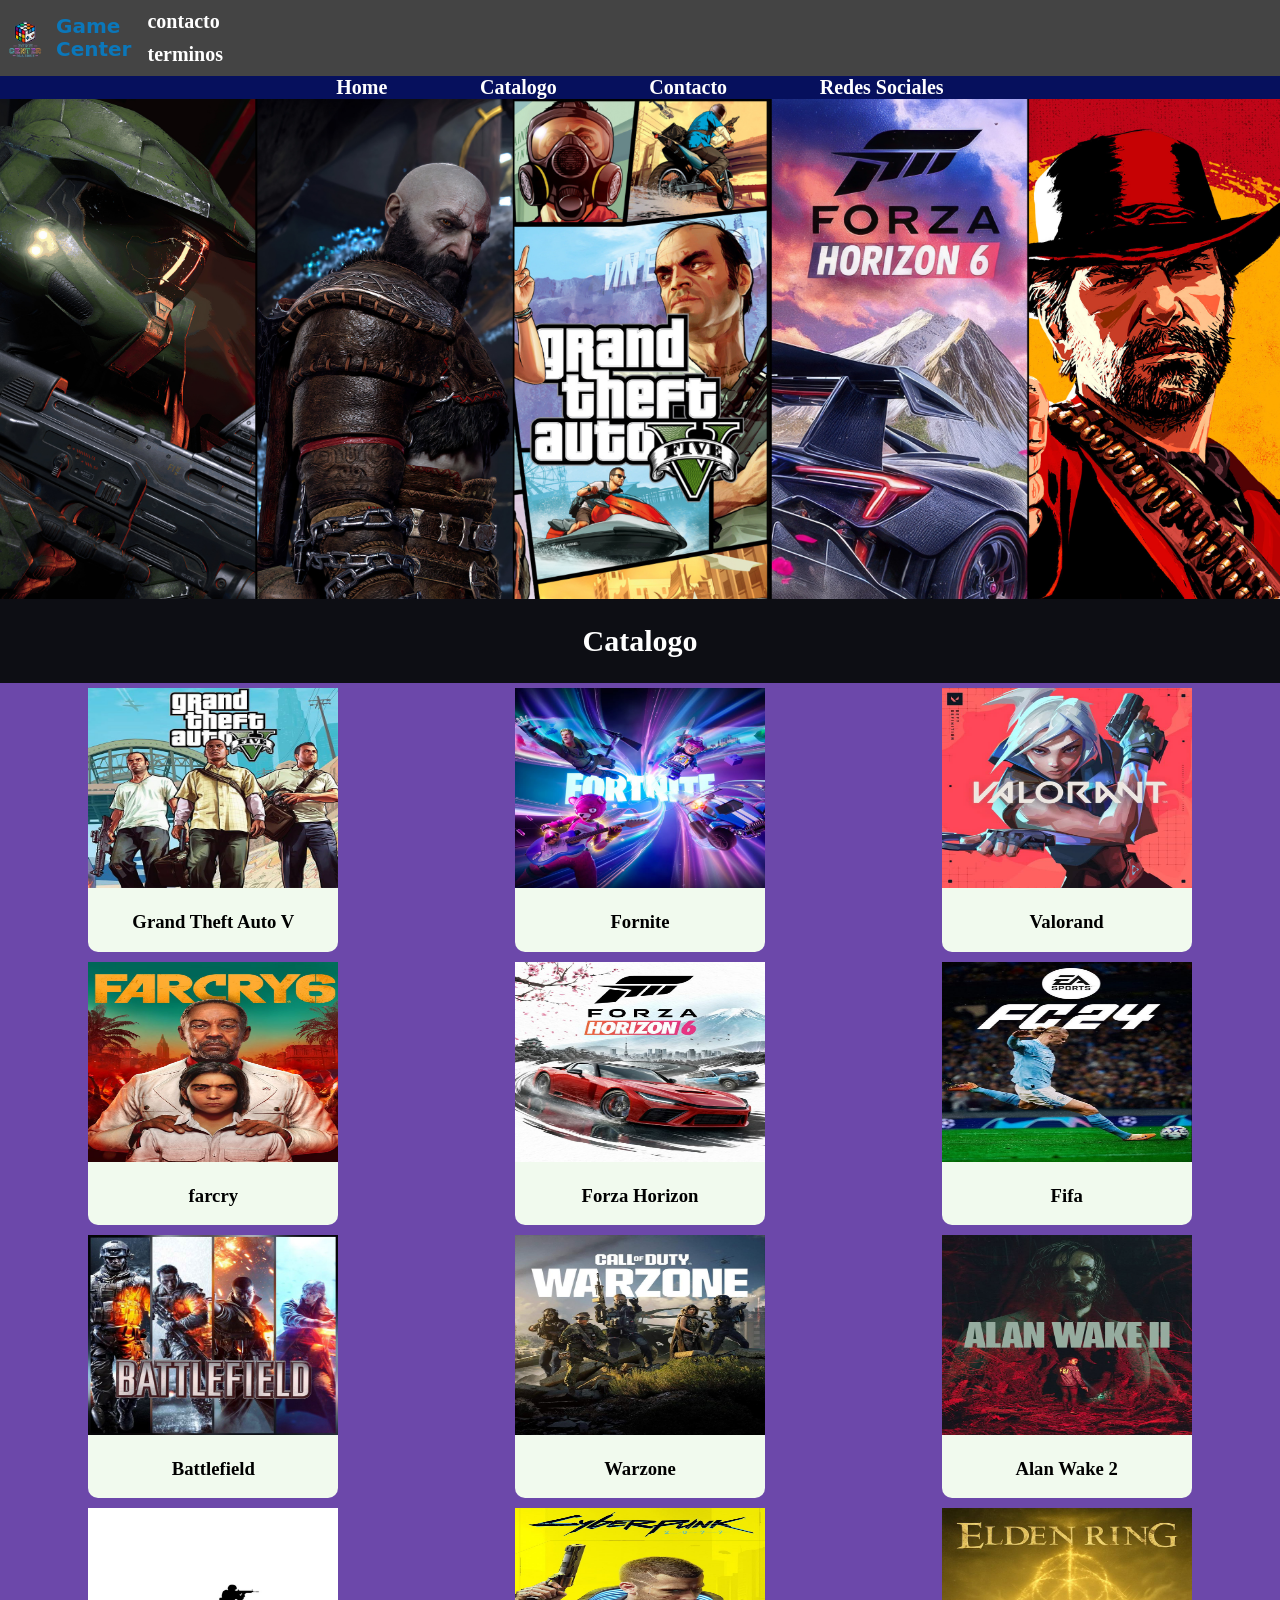
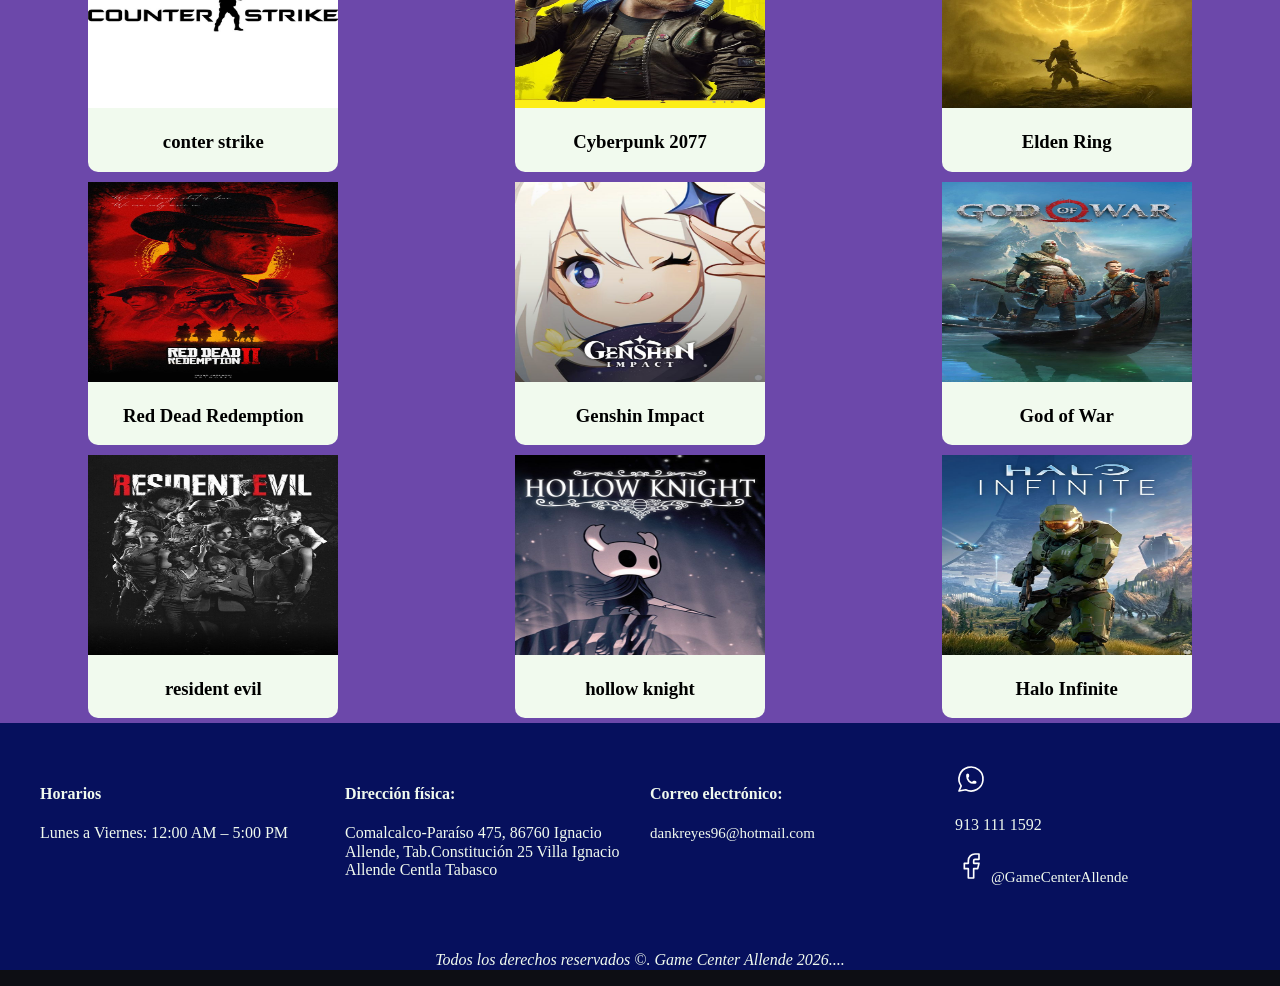
==== catalogo.html @ 5e3f928b "Subiendo mi proyecto final" ====
<!DOCTYPE html>
<html>
<head>
  <meta charset="UTF-8">
  <title>Game Center Allende</title>
  <link rel="stylesheet" type="text/css" href="css/normalize.css">
  <link rel="stylesheet" type="text/css" href="css/style.css">
</head>
<body>
  <header class="navdar">
    <a name="inicio"></a>
    <div class="logo-conteiner">
      <img src="img/logo.png" alt="logotipo" class="img-logo" width="50" height="50">
      <span class="logo-tex"><a href="index.html" class="logo-tex">Game Center</a></span>
      <div>
        <nav class="nav-paguinas contenedor-paguinas">
          <div class="contenedor-pag">
            <a href="contacto.html">contacto</a>
          </div>
          <div class="contenedor-pag">
            <a href="terminos.html">terminos</a>
          </div>
        </nav>
      </div>
    </div>
  </header>
  <div class="bg-nav">
    <nav class="nav-Principal contenedor">
      <a href="index.html">Home</a>
      <a href="#Catalogo">Catalogo</a>
      <a href="#correo">Contacto</a>
      <a href="#redes">Redes Sociales</a>
    </nav>
  </div>
  <div class="hero">
        <a name="home"></a>
  </div>
    <section>
        <a name="Catalogo"></a>
        <h2 align="center">Catalogo</h2>
        <div class="regilla-articulos contenedor-1">
            <div class="item-2">
                <img src="img/Grand Theft Auto V.jpg" alt="GTA" width="250" height="200">
                <h3 align="center">Grand Theft Auto V</h3>
            </div>
            <div class="item-2">
                <img src="img/fornite.jpg" alt="fornite" width="250" height="200">
                <h3 align="center">Fornite</h3>
            </div>
            <div class="item-2">
                <img src="img/valorant.jpg" alt="valorant" width="250" height="200">
                <h3 align="center">Valorand</h3>
            </div>
            <div class="item-2">
                <img src="img/farcry 6.jpg" alt="farcry" width="250" height="200">
                <h3 align="center">farcry</h3>
            </div>
            <div class="item-2">
                <img src="img/Forza Horizon 6.jpg" alt="forza" width="250" height="200">
                <h3 align="center">Forza Horizon</h3>
            </div>
            <div class="item-2">
                <img src="img/fifa.jpg" alt="Fifa" width="250" height="200">
                <h3 align="center">Fifa</h3>
            </div>
            <div class="item-2">
                <img src="img/Battlefield.jpg" alt="Battlefield" width="250" height="200">
                <h3 align="center">Battlefield</h3>
            </div>
            <div class="item-2">
                <img src="img/call of duty.jpg" alt="Warzone" width="250" height="200">
                <h3 align="center">Warzone</h3>
            </div>
            <div class="item-2">
                <img src="img/Alan Wake 2.jpg" alt="Alan Wake 2" width="250" height="200">
                <h3 align="center">Alan Wake 2</h3>
            </div>
            <div class="item-2">
                <img src="img/conter strike.jpg" alt="conter strike" width="250" height="200">
                <h3 align="center">conter strike</h3>
            </div>
            <div class="item-2">
                <img src="img/Cyberpunk 2077.jpg" alt="Cyberpunk" width="250" height="200">
                <h3 align="center">Cyberpunk 2077</h3>
            </div>
            <div class="item-2">
                <img src="img/Elden ring.jpg" alt="Elden Ring" width="250" height="200">
                <h3 align="center">Elden Ring</h3>
            </div>
            <div class="item-2">
                <img src="img/Red Dead Redemption 2.jpg" alt="Red Dead" width="250" height="200">
                <h3 align="center">Red Dead Redemption</h3>
            </div>
            <div class="item-2">
                <img src="img/Genshin Impact.jpg" alt="Genshin Impact" width="250" height="200">
                <h3 align="center">Genshin Impact</h3>
            </div>
            <div class="item-2">
                <img src="img/God of War.jpg" alt="God of War" width="250" height="200">
                <h3 align="center">God of War</h3>
            </div>
            <div class="item-2">
                <img src="img/resident evil.jpg" alt="resident evil" width="250" height="200">
                <h3 align="center">resident evil</h3>
            </div>
            <div class="item-2">
                <img src="img/hollow knight.jpg" alt="hollow knight" width="250" height="200">
                <h3 align="center">hollow knight</h3>
            </div>
            <div class="item-2">
                <img src="img/Halo Infinite.jpg" alt="Halo Infinite" width="250" height="200">
                <h3 align="center">Halo Infinite</h3>
            </div>
        </div>
    </section>
    <footer class="contenedor-footer">
        <div class="rejilla-footer">
            <div>
                <h4>Horarios</h4>
                <p>Lunes a Viernes: 12:00 AM – 5:00 PM</p>
            </div>
            <div>
                <h4>Dirección física:</h4>
                <p>Comalcalco-Paraíso 475, 86760 Ignacio Allende, Tab.Constitución 25 Villa Ignacio Allende Centla Tabasco</p>
            </div>
            <div>
                <a name="correo"></a>
                <h4>Correo electrónico:</h4>
                <a href="mailto:dankreyes96@hotmail.com" class="correo">dankreyes96@hotmail.com</a>
            </div>
            <div>
            <div>
                <svg xmlns="http://www.w3.org/2000/svg" width="32" height="32" viewBox="0 0 24 24" fill="none" stroke="#ffffff" stroke-width="1.25" stroke-linecap="round" stroke-linejoin="round">
                <path d="M3 21l1.65 -3.8a9 9 0 1 1 3.4 2.9l-5.05 .9" />
                <path d="M9 10a.5 .5 0 0 0 1 0v-1a.5 .5 0 0 0 -1 0v1a5 5 0 0 0 5 5h1a.5 .5 0 0 0 0 -1h-1a.5 .5 0 0 0 0 1" />
                </svg>
                <p>913 111 1592</p>
            </div>
            <div>
                <a name="redes"></a>
            </div>
            <div>
                <svg xmlns="http://www.w3.org/2000/svg" width="32" height="32" viewBox="0 0 24 24" fill="none" stroke="#ffffff" stroke-width="1.25" stroke-linecap="round" stroke-linejoin="round">
                <path d="M7 10v4h3v7h4v-7h3l1 -4h-4v-2a1 1 0 0 1 1 -1h3v-4h-3a5 5 0 0 0 -5 5v2h-3" />
                </svg>
                <a href="https://www.facebook.com/share/18v9mYSmhc/?mibextid=wwXIfr" class="correo">@GameCenterAllende</a>
            </div>
        </div>
        </div>
        <div>
            <p align="center"><cite>Todos los derechos reservados ©. Game Center Allende 2026....</cite></p>
        </div>
    </footer>
</body>
</html>
---- css/style.css ----
:root{
    --blanco:#ffffff;
    --Rojo:#E50C0C;
    --moradoclaro:#fc4dd3;
    --secundario:#6C48AA;
    --fondo:#0D0E14;
    --grisClaro:#444444;
    --Verde:#31FB45;
    --negro: #000000;
    --crema: #C1BAB7;
    --Negro-carbón:#16161A;
    --Gris-oscuro:#242629;
    --Rojo-arcade:#E63946;
    --Amarillo-retro:#F4D35E;
    --Azul-vintage:#0b77ba;
    --Blanco-suave:#F1FAEE;
    --azul-negro: #06105d;
    --Azul-ligero:#5e74ee;
}

html{
    font-size: 62.5%;
    box-sizing: border-box;
    background: var(--fondo);
}

*, *:before, *:after {
  box-sizing: inherit;
}

body{
    font-size: 16px;
}

h2{
    color: var(--blanco);
    font-size: 3rem;
}

legend{
    font-size: 1.5rem;
    font-weight: bold;
    font-family: system-ui, -apple-system, BlinkMacSystemFont, 'Segoe UI', Roboto, Oxygen, Ubuntu, Cantarell, 'Open Sans', 'Helvetica Neue', sans-serif;
}

.navdar{
    background: var(--grisClaro);
}

.logo-conteiner{
    display: flex;
    align-items: center;
    gap: 6px;
}

.logo-tex{
    
    font-family: system-ui, -apple-system, BlinkMacSystemFont, 'Segoe UI', Roboto, Oxygen, Ubuntu, Cantarell, 'Open Sans', 'Helvetica Neue', sans-serif;
    font-size: 2rem;
    font-weight: bold;
    color: var(--Azul-vintage);
}
.bg-nav{
    background: var(--azul-negro);
}

.nav-Principal{
    display: flex;
    flex-direction:column;
    justify-content: center;
}

@media(min-width:768px){
   .nav-Principal{
        display: flex;
        flex-direction: row;
        justify-content: space-around;
        max-width: 700px;
    } 
}

.contenedor{
    width: 120rem;
    margin: 0 auto;
}
a{
    color: var(--blanco);
    font-size: 2rem;
    text-decoration: none;
    font-weight: bold;
}

.nav-Principal A:hover{
    color: var(--Verde);
}

.hero{
    width: 100%;
    height: 100vh;
    background-image: url('../img/Baner.png');
    background-repeat: no-repeat;
    background-size: cover;
    height: 50rem;
}

@media(min-width:768px){
    .regilla-conocenos{
        display: grid;
        grid-template-columns: 1fr 1fr;
        gap: 2rem;
        padding: 4rem;
        margin: 0 auto;
    }   
}

.item{
    background-color: var(--blanco);
    justify-content: center;
    margin: 0 auto;
    border-radius: 1rem;
    padding: 1rem;
}

@media(min-width:768px){
  .regilla-articulos{
    display: grid;
    grid-template-columns: 1fr 1fr 1fr;
    gap: 1rem;
    padding: 0.5rem;
    margin: 0 auto;
}  
}

@media(min-width:768px){
  .regilla-articulos-2{
    display: grid;
    grid-template-columns: 1fr 1fr 1fr 1fr;
    gap: 1rem;
    padding: 0.5rem;
    margin: 0 auto;
}  
}

@media(min-width:768px){
  .regilla-biografia{
    display: grid;
    grid-template-columns: 1fr 1fr;
    gap: 1rem;
    padding: 0.5rem;
    margin: 0 auto;
}  
}

.item-2{
    background-color: var(--Blanco-suave);
    margin: 0 auto;
    border-radius: 1rem;
}

.contenedor-1{
    background: var(--secundario);
}

@media(min-width:768px){
    .regilla-mapa{
        display: grid;
        grid-template-columns: 1fr 1fr;
        gap: 2rem;
        padding: 4rem;
        margin: 0 auto;
    }
}

.item-3{
    background-color: var(--blanco);
    justify-content: center;
    margin: 0 auto;
    border-radius: 1rem;
    padding: 1rem;
}

.item-4{
    background-color: var(--blanco);
    justify-content: center;
    border-radius: 1rem;
    padding: 2rem;
}

.item-4 p{
    font-weight: bold;
}

.contenedor-footer{
    background: var(--azul-negro);
}

.contenedor-footer a{
    color: var(--Blanco-suave);
}

.correo{
    font-weight:lighter;
    font-size: 1.5rem;
}

.contenedor-footer p{
    color: var(--Blanco-suave);
}

.contenedor-footer h4{
    color: var(--Blanco-suave);
}

@media(min-width:768px){
    .rejilla-footer{
        display: grid;
        grid-template-columns: 1fr 1fr 1fr 1fr;
        gap: 2rem;
        padding: 4rem;
        margin: 0 auto;
    }
}

@media(min-width:1400px){
   .nav-paguinas{
    display: flex;
    flex-direction:row;
    justify-content:flex-end;
}
 
}

.nav-paguinas A:hover{
    color: var(--Verde);
}

.contenedor-paguinas{
    width: 120rem;
    margin: 0 auto;
}
.contenedor-pag{
    margin: 1rem;
}

.contenedor-5{
    background: var(--Azul-ligero);
    margin: 0.1rem;
    padding: 0.1rem;
    border-radius: 1rem;
}

@media(min-width:768px){
    .contenedor-5{
        background: var(--Azul-ligero);
        margin: 5rem;
        padding: 5rem;
        border-radius: 2rem;
    }
}

.boton{
    display: flex;
    flex-direction: column;
    align-items: center;
    justify-content: center;
}

.boton a:hover{
    color: var(--Verde);
}

.preguntas-2{
    margin: 3rem;
}

.preguntas{
    background: var(--blanco);
    margin: 1rem;
    padding: 0.5rem;
    border-radius: 1rem;
}

.contenedor-recuadro{
    background: var(--Azul-ligero);
    margin: 3rem;
    border-radius: 1rem;
}

.contenedor-recuadro-1{
    background: var(--crema);
    margin: 3rem;
    border-radius: 1rem;
}

.boton a{
    color: var(--blanco);
    font-size: 2rem;
    text-decoration: none;
    border-radius: 1rem;
    background-color: var(--secundario);
}

.cuadro-grande {
    width: 100%;       
    height: 60px;      
    font-size: 1.5rem;   
    padding: 10px;     
}

.titulo{
    color: var(--blanco);
}

.contenedor-7{
    padding: 1rem;
}

.contenedor-7 h2{
    color: var(--negro);
}

.conteneor-redireccion{
    margin: 50rem;
    margin: 0 auto;
    justify-content: center;
}

.contenedor-direccion{
    background: var(--crema);
    margin: 0 auto;
}
.card-thankyou {
    background-color: #f5f5f5;
    width: 100%;
    max-width: 60rem;
    padding: 3rem 1rem;
    border-radius: 2rem;
    text-align: center;
    margin: 0 auto;
}

.card-thankyou h1 {
    color: #000000;
    font-size: 1.8rem;
    font-weight: 700;
    margin-bottom: 30px;
}
.btn-volver {
    display: inline-block;
    background-color: #d1d1d1;
    color: #000000;
    text-decoration: none;
    font-weight: 700;
    font-size: 1.1rem;
    padding: 12px 45px;
    border-radius: 25px;
    text-transform: uppercase;
    transition: background-color 0.2s;
    border: none;
    cursor: pointer;
}

.btn-volver:hover {
    background-color: #bcbcbc;
}

.contenedor-10{
    background: var(--fondo);
    padding: 7rem;
}
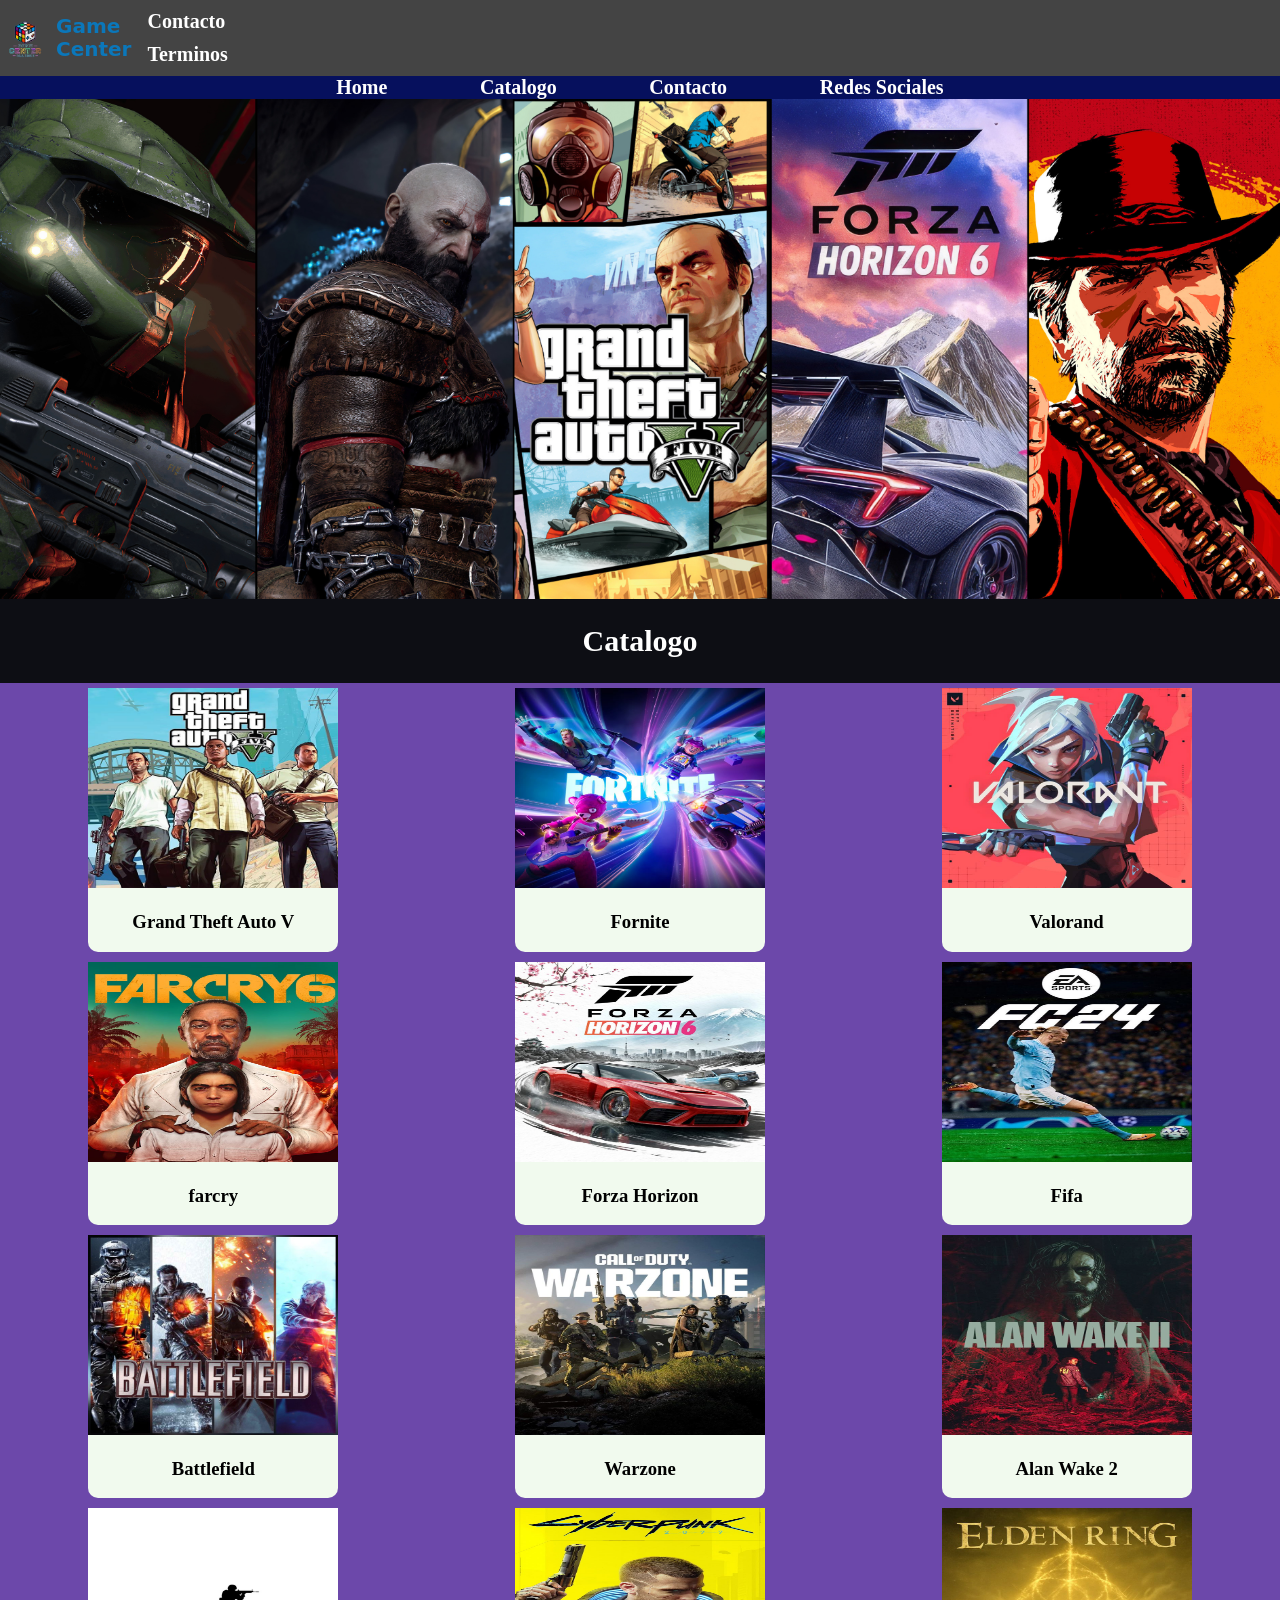
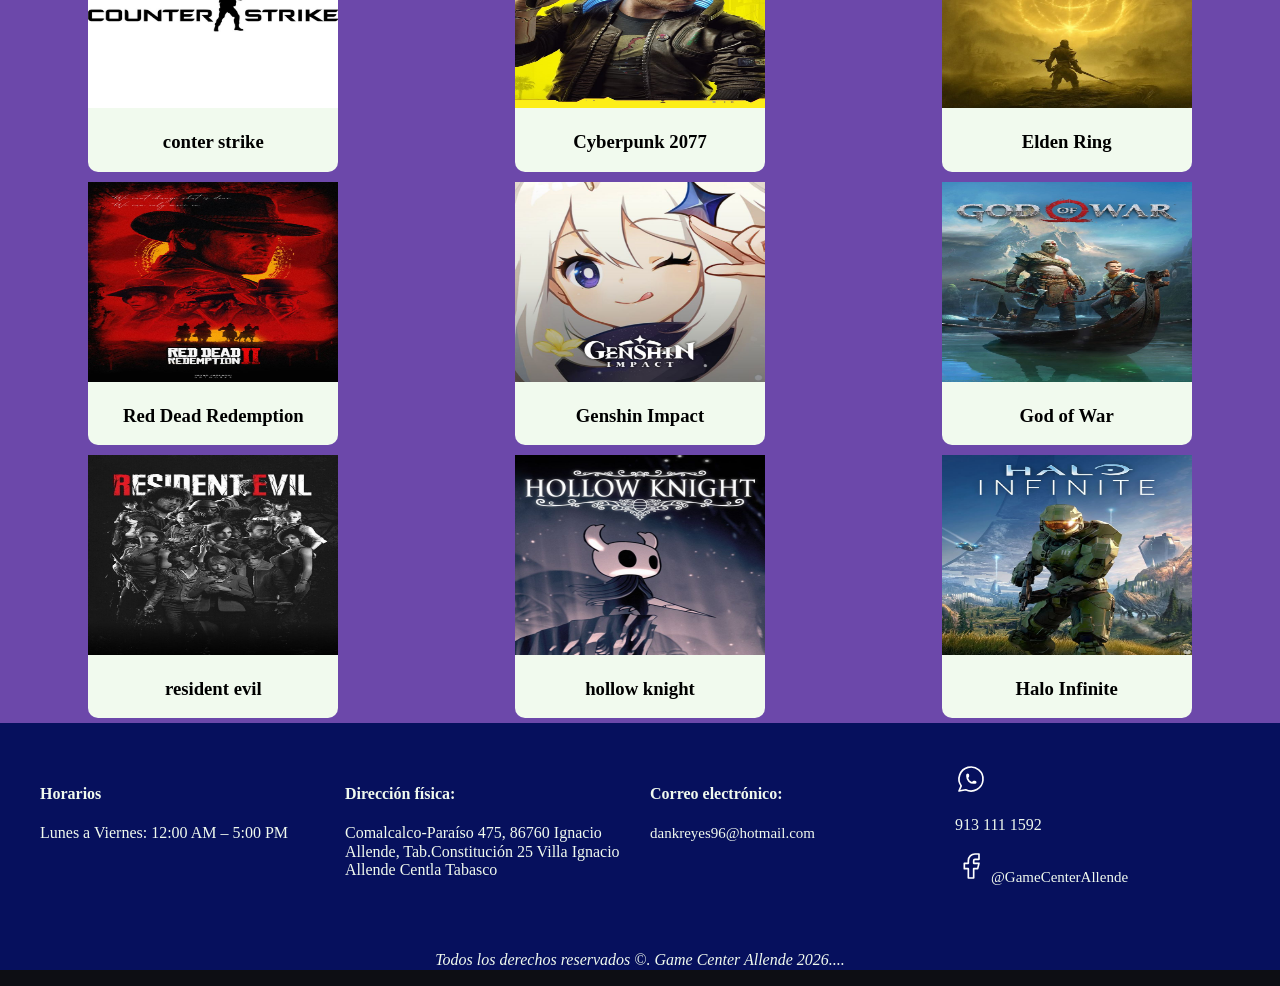
==== commit 20b3f78d: "Subiendo mi proyecto final" ====
--- a/catalogo.html
+++ b/catalogo.html
@@ -15,10 +15,10 @@
       <div>
         <nav class="nav-paguinas contenedor-paguinas">
           <div class="contenedor-pag">
-            <a href="contacto.html">contacto</a>
+            <a href="contacto.html">Contacto</a>
           </div>
           <div class="contenedor-pag">
-            <a href="terminos.html">terminos</a>
+            <a href="terminos.html">Terminos</a>
           </div>
         </nav>
       </div>
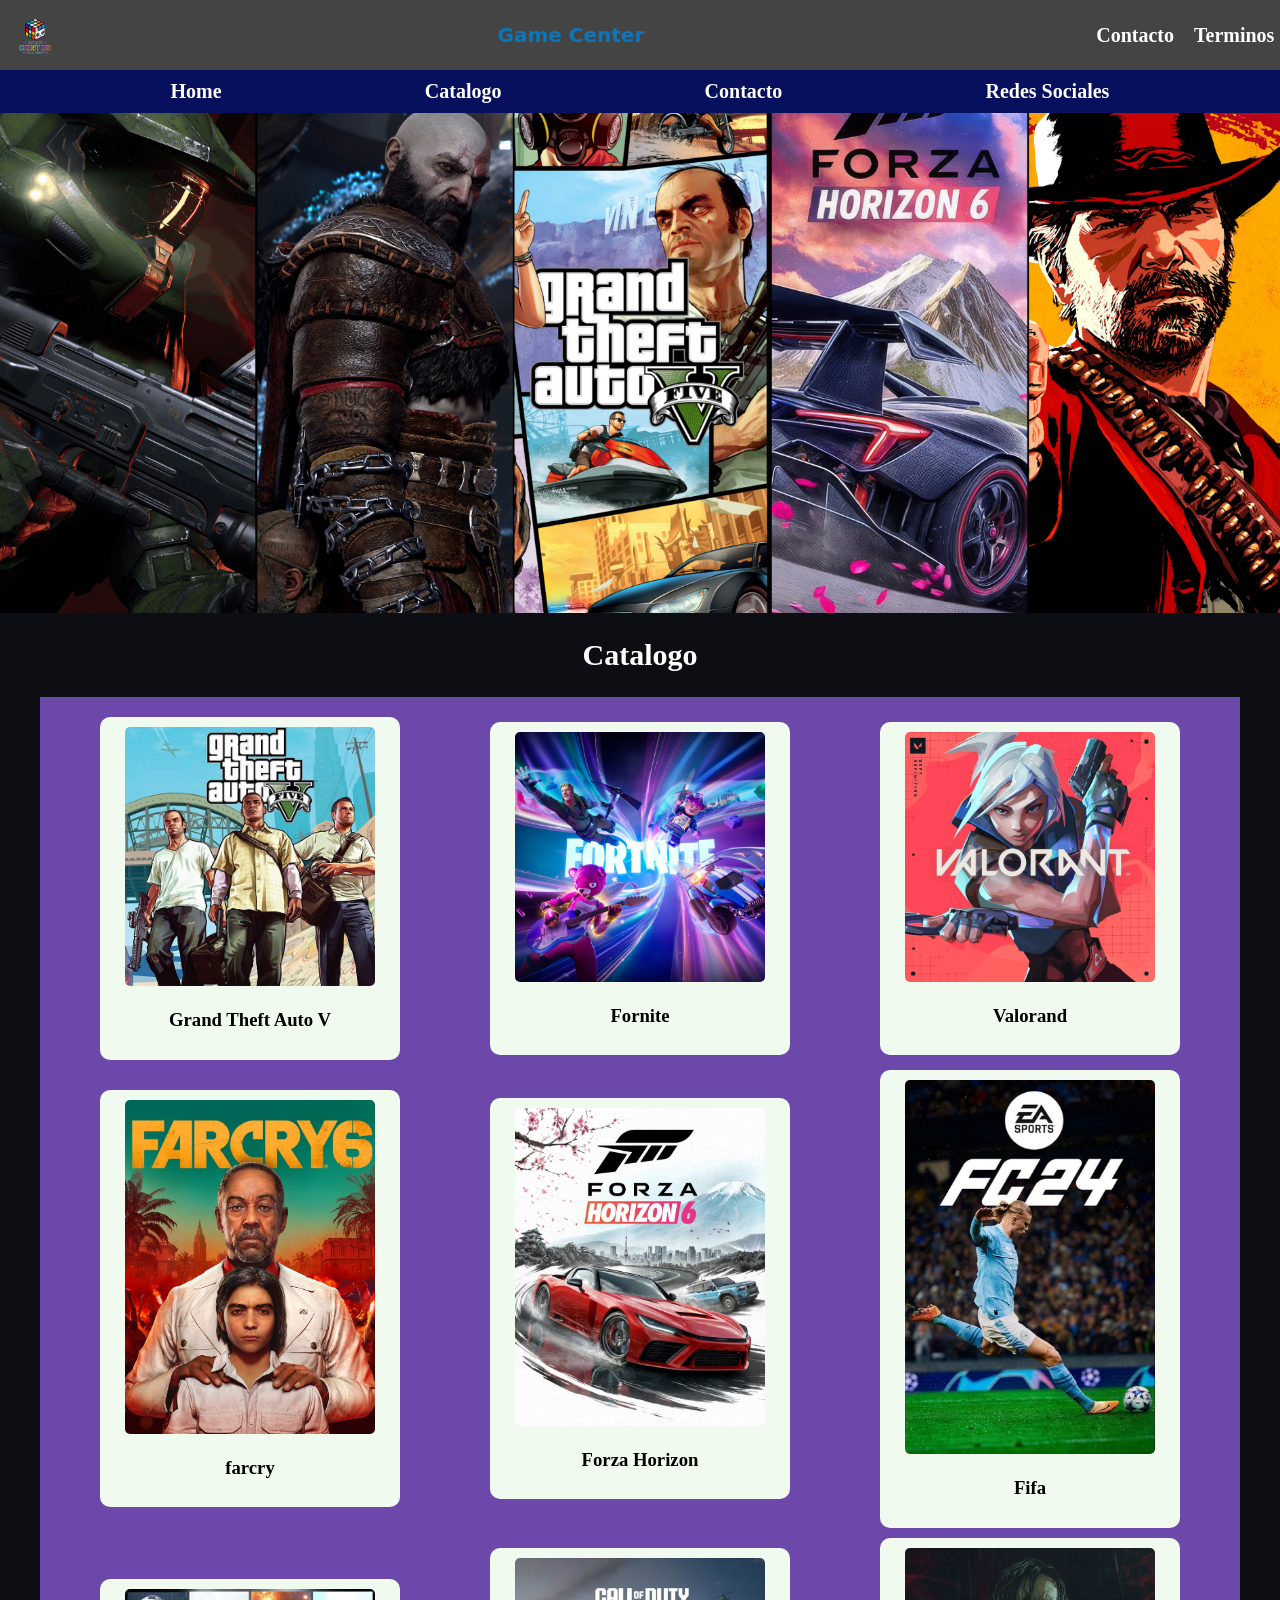
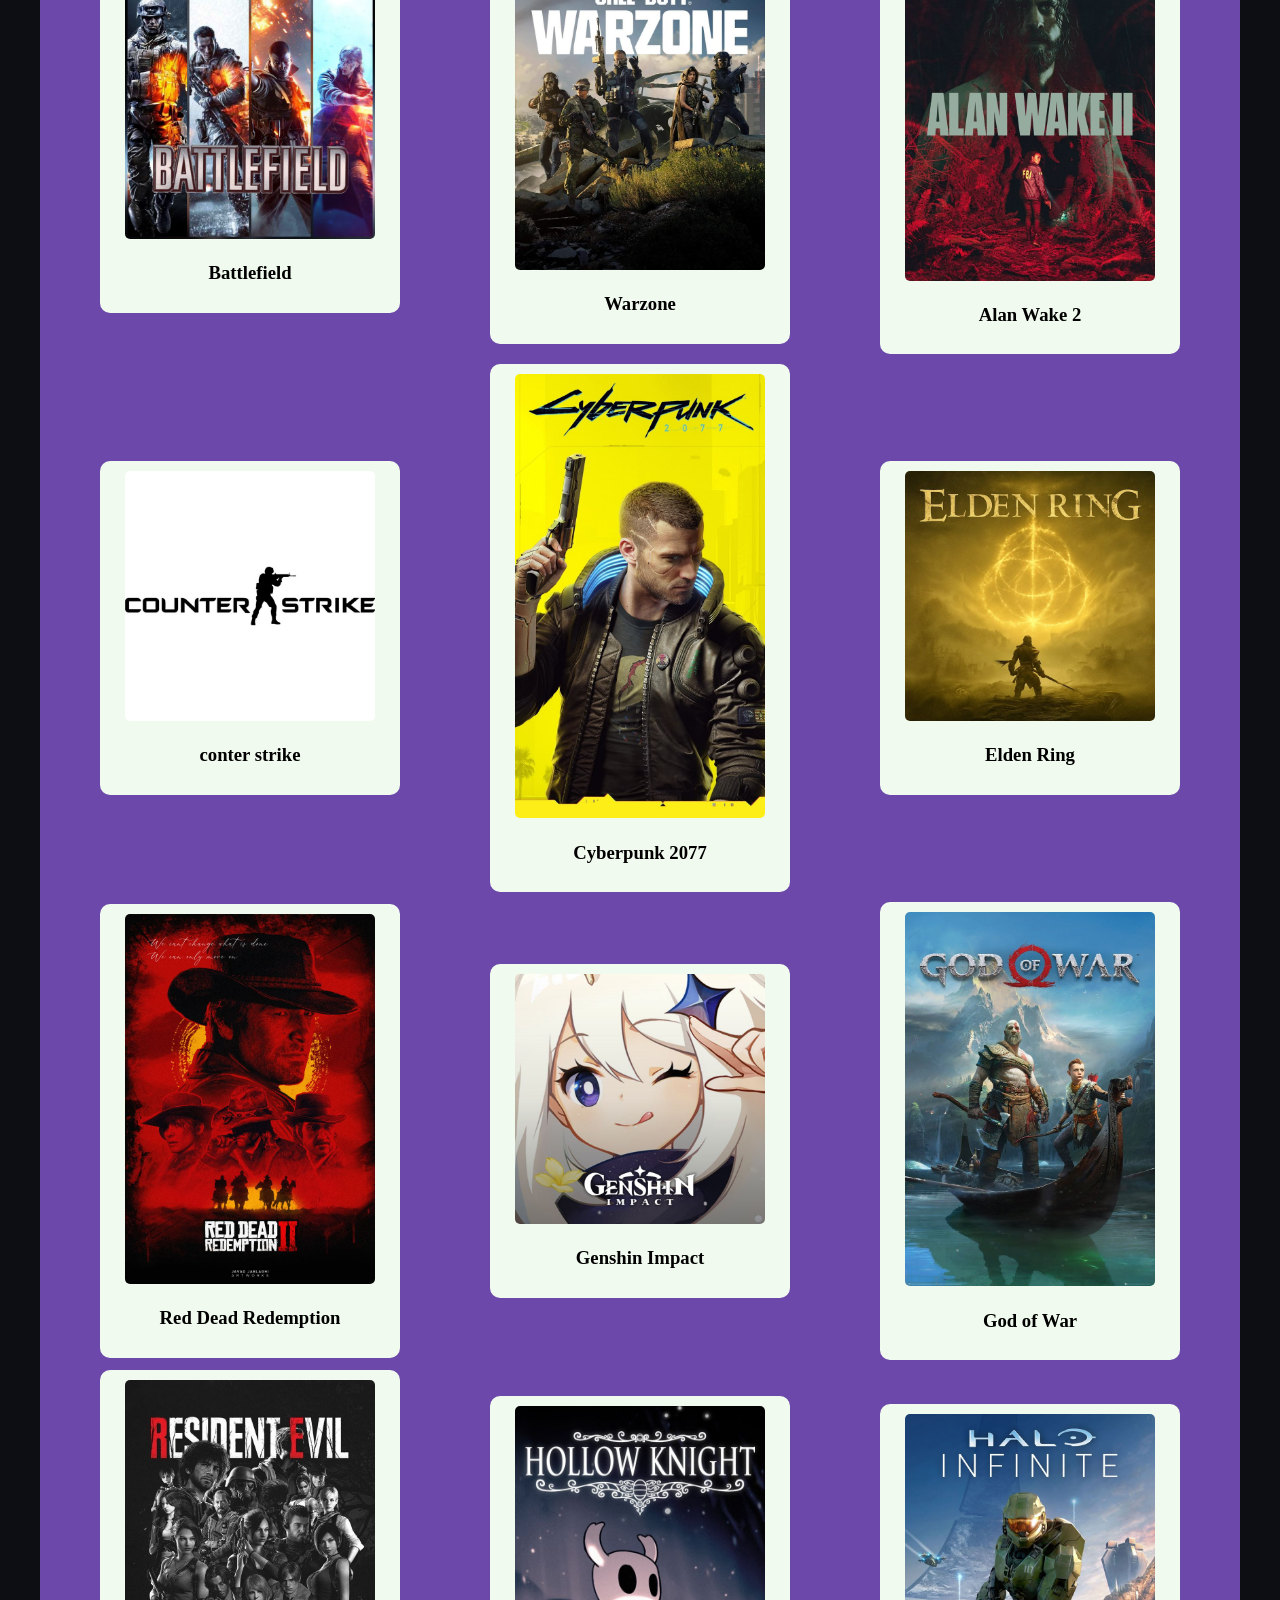
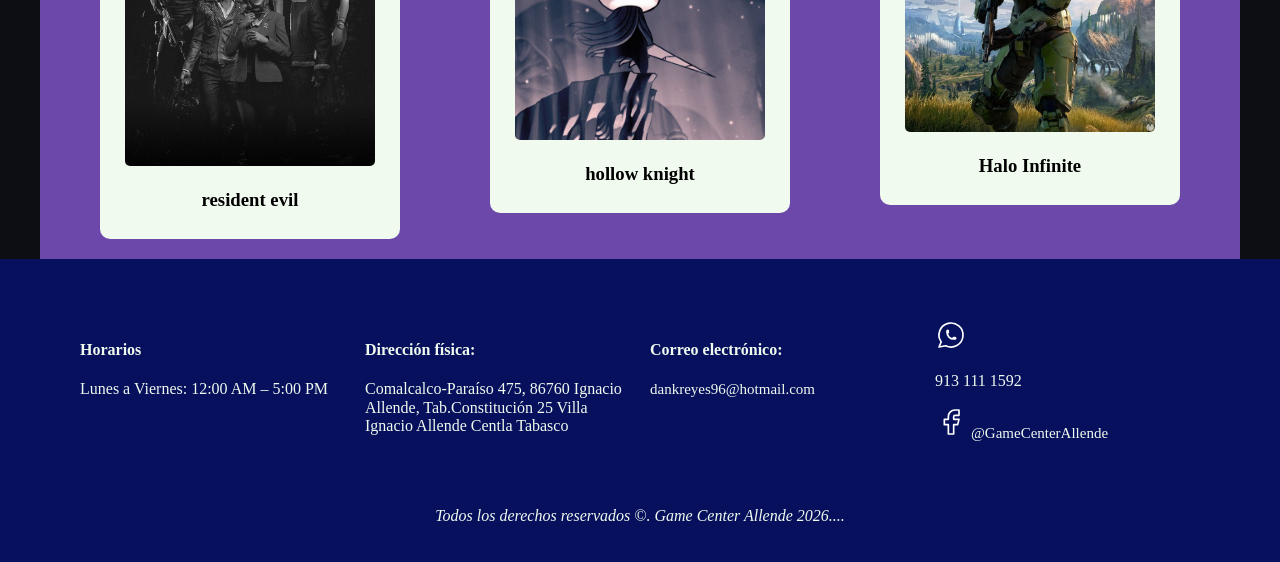
==== commit ad962e4d: "Subiendo mi proyecto final" ====
--- a/catalogo.html
+++ b/catalogo.html
@@ -2,6 +2,7 @@
 <html>
 <head>
   <meta charset="UTF-8">
+  <meta name="viewport" content="width=device-width, initial-scale=1.0, user-scalable=yes">
   <title>Game Center Allende</title>
   <link rel="stylesheet" type="text/css" href="css/normalize.css">
   <link rel="stylesheet" type="text/css" href="css/style.css">
--- a/css/style.css
+++ b/css/style.css
@@ -25,16 +25,18 @@
 }
 
 *, *:before, *:after {
-  box-sizing: inherit;
+    box-sizing: inherit;
 }
 
 body{
     font-size: 16px;
+    overflow-x: hidden;
 }
 
 h2{
     color: var(--blanco);
     font-size: 3rem;
+    text-align: center;
 }
 
 legend{
@@ -45,44 +47,52 @@
 
 .navdar{
     background: var(--grisClaro);
+    padding: 1rem;
 }
 
 .logo-conteiner{
     display: flex;
     align-items: center;
-    gap: 6px;
+    justify-content: space-between;
+    flex-wrap: wrap;
+    gap: 1rem;
 }
 
 .logo-tex{
-    
     font-family: system-ui, -apple-system, BlinkMacSystemFont, 'Segoe UI', Roboto, Oxygen, Ubuntu, Cantarell, 'Open Sans', 'Helvetica Neue', sans-serif;
     font-size: 2rem;
     font-weight: bold;
     color: var(--Azul-vintage);
 }
+
 .bg-nav{
     background: var(--azul-negro);
 }
 
 .nav-Principal{
     display: flex;
-    flex-direction:column;
+    flex-direction: column;
     justify-content: center;
-}
-
-@media(min-width:768px){
-   .nav-Principal{
-        display: flex;
+    align-items: center;
+    gap: 1rem;
+    padding: 1rem;
+}
+
+@media(min-width:768px){
+    .nav-Principal{
         flex-direction: row;
         justify-content: space-around;
         max-width: 700px;
-    } 
+        margin: 0 auto;
+    }
 }
 
 .contenedor{
-    width: 120rem;
-    margin: 0 auto;
-}
+    width: 90%;
+    max-width: 120rem;
+    margin: 0 auto;
+}
+
 a{
     color: var(--blanco);
     font-size: 2rem;
@@ -90,17 +100,30 @@
     font-weight: bold;
 }
 
-.nav-Principal A:hover{
+.nav-Principal a:hover{
     color: var(--Verde);
 }
 
 .hero{
     width: 100%;
-    height: 100vh;
     background-image: url('../img/Baner.png');
     background-repeat: no-repeat;
     background-size: cover;
-    height: 50rem;
+    background-position: center;
+    height: 30rem;
+}
+
+@media(min-width:768px){
+    .hero{
+        height: 50rem;
+    }
+}
+
+.regilla-conocenos{
+    display: flex;
+    flex-direction: column;
+    gap: 2rem;
+    padding: 2rem;
 }
 
 @media(min-width:768px){
@@ -109,8 +132,9 @@
         grid-template-columns: 1fr 1fr;
         gap: 2rem;
         padding: 4rem;
-        margin: 0 auto;
-    }   
+        max-width: 120rem;
+        margin: 0 auto;
+    }
 }
 
 .item{
@@ -119,46 +143,90 @@
     margin: 0 auto;
     border-radius: 1rem;
     padding: 1rem;
-}
-
-@media(min-width:768px){
-  .regilla-articulos{
-    display: grid;
-    grid-template-columns: 1fr 1fr 1fr;
+    width: 100%;
+    max-width: 500px;
+}
+
+.item img{
+    max-width: 100%;
+    height: auto;
+}
+
+.regilla-articulos,
+.regilla-articulos-2{
+    display: flex;
+    flex-direction: column;
+    align-items: center;
+    gap: 2rem;
+    padding: 2rem;
+}
+
+@media(min-width:768px){
+    .regilla-articulos{
+        display: grid;
+        grid-template-columns: repeat(3, 1fr);
+        gap: 1rem;
+        padding: 2rem;
+        max-width: 120rem;
+        margin: 0 auto;
+    }
+}
+
+@media(min-width:1024px){
+    .regilla-articulos-2{
+        display: grid;
+        grid-template-columns: repeat(4, 1fr);
+        gap: 1rem;
+        padding: 2rem;
+        max-width: 120rem;
+        margin: 0 auto;
+    }
+}
+
+.regilla-biografia{
+    display: flex;
+    flex-direction: column;
     gap: 1rem;
-    padding: 0.5rem;
-    margin: 0 auto;
-}  
-}
-
-@media(min-width:768px){
-  .regilla-articulos-2{
-    display: grid;
-    grid-template-columns: 1fr 1fr 1fr 1fr;
-    gap: 1rem;
-    padding: 0.5rem;
-    margin: 0 auto;
-}  
-}
-
-@media(min-width:768px){
-  .regilla-biografia{
-    display: grid;
-    grid-template-columns: 1fr 1fr;
-    gap: 1rem;
-    padding: 0.5rem;
-    margin: 0 auto;
-}  
+    padding: 1rem;
+}
+
+@media(min-width:768px){
+    .regilla-biografia{
+        display: grid;
+        grid-template-columns: 1fr 1fr;
+        gap: 1rem;
+        padding: 2rem;
+        max-width: 120rem;
+        margin: 0 auto;
+    }
 }
 
 .item-2{
     background-color: var(--Blanco-suave);
     margin: 0 auto;
     border-radius: 1rem;
+    padding: 1rem;
+    width: 100%;
+    max-width: 300px;
+    text-align: center;
+}
+
+.item-2 img{
+    max-width: 100%;
+    height: auto;
+    border-radius: 0.5rem;
 }
 
 .contenedor-1{
     background: var(--secundario);
+    width: 100%;
+}
+
+.regilla-mapa{
+    display: flex;
+    flex-direction: column;
+    gap: 2rem;
+    padding: 2rem;
 }
 
 @media(min-width:768px){
@@ -167,6 +235,7 @@
         grid-template-columns: 1fr 1fr;
         gap: 2rem;
         padding: 4rem;
+        max-width: 120rem;
         margin: 0 auto;
     }
 }
@@ -177,6 +246,15 @@
     margin: 0 auto;
     border-radius: 1rem;
     padding: 1rem;
+    width: 100%;
+    max-width: 500px;
+}
+
+.item-3 iframe{
+    width: 100%;
+    max-width: 100%;
+    height: auto;
+    min-height: 250px;
 }
 
 .item-4{
@@ -184,6 +262,9 @@
     justify-content: center;
     border-radius: 1rem;
     padding: 2rem;
+    width: 100%;
+    max-width: 500px;
+    margin: 0 auto;
 }
 
 .item-4 p{
@@ -192,6 +273,7 @@
 
 .contenedor-footer{
     background: var(--azul-negro);
+    padding: 2rem 1rem;
 }
 
 .contenedor-footer a{
@@ -199,8 +281,9 @@
 }
 
 .correo{
-    font-weight:lighter;
+    font-weight: lighter;
     font-size: 1.5rem;
+    word-break: break-all;
 }
 
 .contenedor-footer p{
@@ -211,47 +294,59 @@
     color: var(--Blanco-suave);
 }
 
+.rejilla-footer{
+    display: flex;
+    flex-direction: column;
+    gap: 2rem;
+    padding: 1rem;
+}
+
 @media(min-width:768px){
     .rejilla-footer{
         display: grid;
-        grid-template-columns: 1fr 1fr 1fr 1fr;
+        grid-template-columns: repeat(4, 1fr);
         gap: 2rem;
         padding: 4rem;
-        margin: 0 auto;
-    }
+        max-width: 120rem;
+        margin: 0 auto;
+    }
+}
+
+.nav-paguinas{
+    display: flex;
+    flex-direction: row;
+    gap: 1rem;
 }
 
 @media(min-width:1400px){
-   .nav-paguinas{
-    display: flex;
-    flex-direction:row;
-    justify-content:flex-end;
-}
- 
-}
-
-.nav-paguinas A:hover{
+    .nav-paguinas{
+        justify-content: flex-end;
+    }
+}
+
+.nav-paguinas a:hover{
     color: var(--Verde);
 }
 
 .contenedor-paguinas{
-    width: 120rem;
-    margin: 0 auto;
-}
+    width: 90%;
+    max-width: 120rem;
+    margin: 0 auto;
+}
+
 .contenedor-pag{
-    margin: 1rem;
+    margin: 0.5rem;
 }
 
 .contenedor-5{
     background: var(--Azul-ligero);
-    margin: 0.1rem;
-    padding: 0.1rem;
+    margin: 1rem;
+    padding: 1rem;
     border-radius: 1rem;
 }
 
 @media(min-width:768px){
     .contenedor-5{
-        background: var(--Azul-ligero);
         margin: 5rem;
         padding: 5rem;
         border-radius: 2rem;
@@ -263,33 +358,7 @@
     flex-direction: column;
     align-items: center;
     justify-content: center;
-}
-
-.boton a:hover{
-    color: var(--Verde);
-}
-
-.preguntas-2{
-    margin: 3rem;
-}
-
-.preguntas{
-    background: var(--blanco);
-    margin: 1rem;
-    padding: 0.5rem;
-    border-radius: 1rem;
-}
-
-.contenedor-recuadro{
-    background: var(--Azul-ligero);
-    margin: 3rem;
-    border-radius: 1rem;
-}
-
-.contenedor-recuadro-1{
-    background: var(--crema);
-    margin: 3rem;
-    border-radius: 1rem;
+    padding: 2rem;
 }
 
 .boton a{
@@ -298,13 +367,56 @@
     text-decoration: none;
     border-radius: 1rem;
     background-color: var(--secundario);
+    padding: 1rem 2rem;
+    display: inline-block;
+}
+
+.boton a:hover{
+    color: var(--Verde);
+}
+
+.preguntas-2{
+    margin: 1rem;
+}
+
+.preguntas{
+    background: var(--blanco);
+    margin: 1rem;
+    padding: 1rem;
+    border-radius: 1rem;
+}
+
+.contenedor-recuadro{
+    background: var(--Azul-ligero);
+    margin: 1rem;
+    border-radius: 1rem;
+}
+
+@media(min-width:768px){
+    .contenedor-recuadro{
+        margin: 3rem;
+    }
+}
+
+.contenedor-recuadro-1{
+    background: var(--crema);
+    margin: 1rem;
+    border-radius: 1rem;
+}
+
+@media(min-width:768px){
+    .contenedor-recuadro-1{
+        margin: 3rem;
+    }
 }
 
 .cuadro-grande {
-    width: 100%;       
-    height: 60px;      
-    font-size: 1.5rem;   
-    padding: 10px;     
+    width: 100%;
+    min-height: 60px;
+    font-size: 1.5rem;
+    padding: 1rem;
+    border-radius: 0.5rem;
+    border: 1px solid #ccc;
 }
 
 .titulo{
@@ -319,24 +431,39 @@
     color: var(--negro);
 }
 
-.conteneor-redireccion{
-    margin: 50rem;
-    margin: 0 auto;
-    justify-content: center;
+.contenedor-terminos{
+    max-width: 120rem;
+    margin: 0 auto;
+    padding: 1rem;
+}
+
+.contenedor-terminos ol,
+.contenedor-terminos ul{
+    margin: 1rem 0;
+    padding-left: 2rem;
+}
+
+.contenedor-terminos li{
+    margin: 0.5rem 0;
+}
+
+.contenedor-terminos p{
+    margin: 1rem 0;
 }
 
 .contenedor-direccion{
     background: var(--crema);
     margin: 0 auto;
 }
+
 .card-thankyou {
     background-color: #f5f5f5;
-    width: 100%;
+    width: 90%;
     max-width: 60rem;
     padding: 3rem 1rem;
     border-radius: 2rem;
     text-align: center;
-    margin: 0 auto;
+    margin: 2rem auto;
 }
 
 .card-thankyou h1 {
@@ -345,6 +472,7 @@
     font-weight: 700;
     margin-bottom: 30px;
 }
+
 .btn-volver {
     display: inline-block;
     background-color: #d1d1d1;
@@ -366,5 +494,32 @@
 
 .contenedor-10{
     background: var(--fondo);
-    padding: 7rem;
+    padding: 2rem;
+}
+
+@media(min-width:768px){
+    .contenedor-10{
+        padding: 7rem;
+    }
+}
+
+
+.contenedor-mapa{
+    width: 100%;
+}
+
+
+img{
+    max-width: 100%;
+    height: auto;
+}
+
+
+input, textarea, select, button{
+    max-width: 100%;
+}
+
+
+iframe{
+    max-width: 100%;
 }
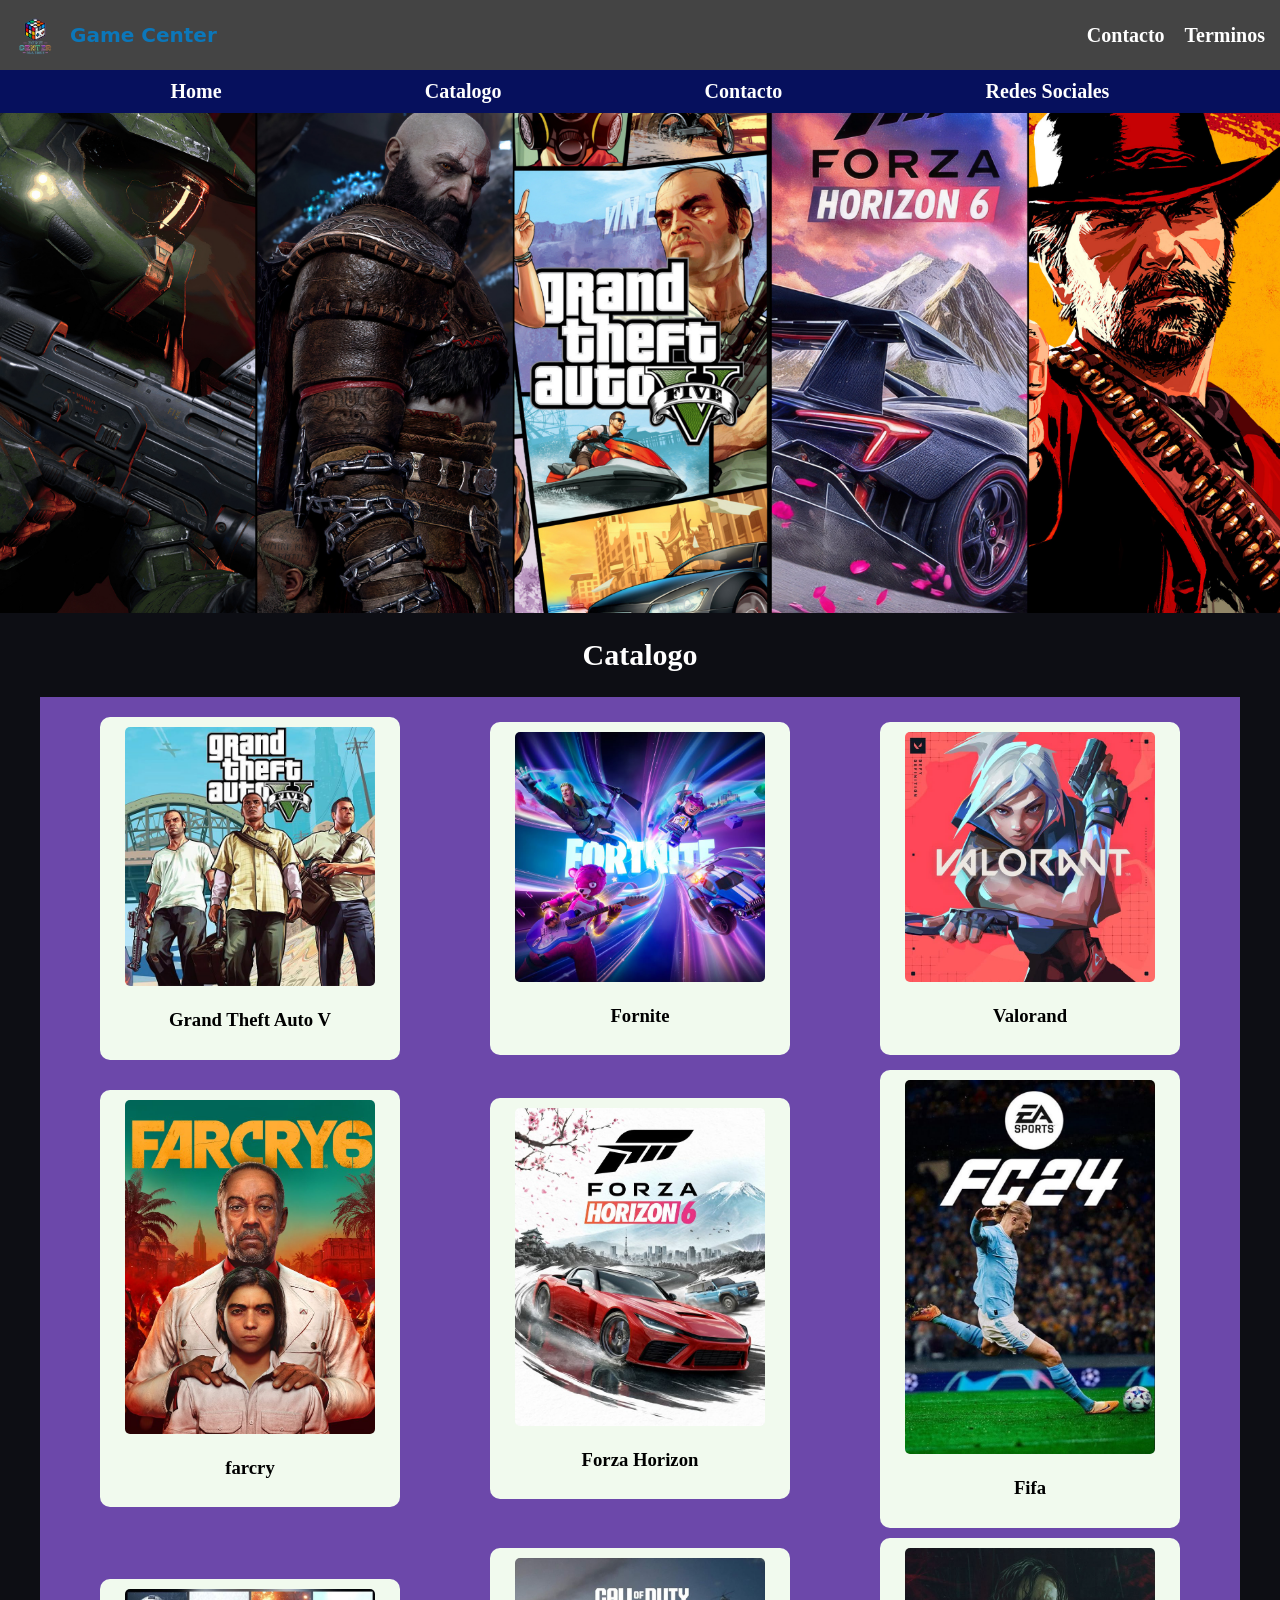
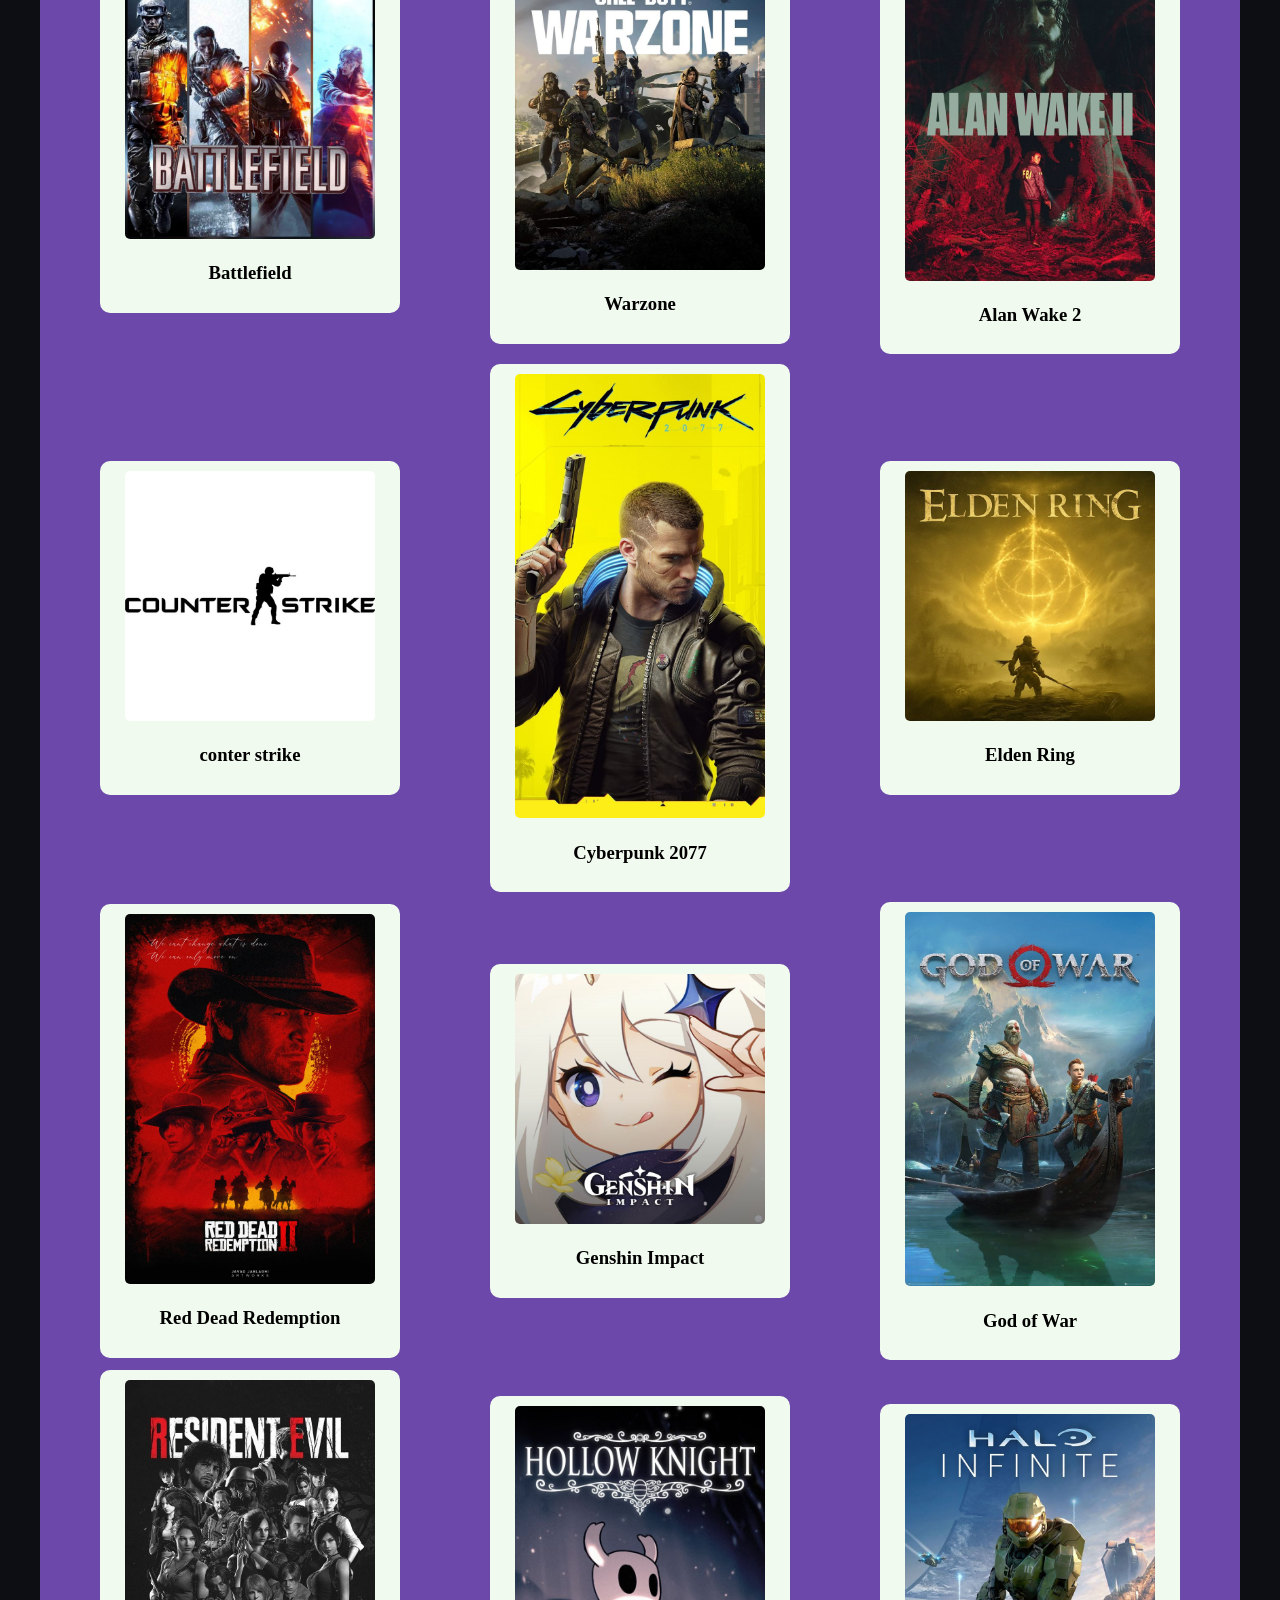
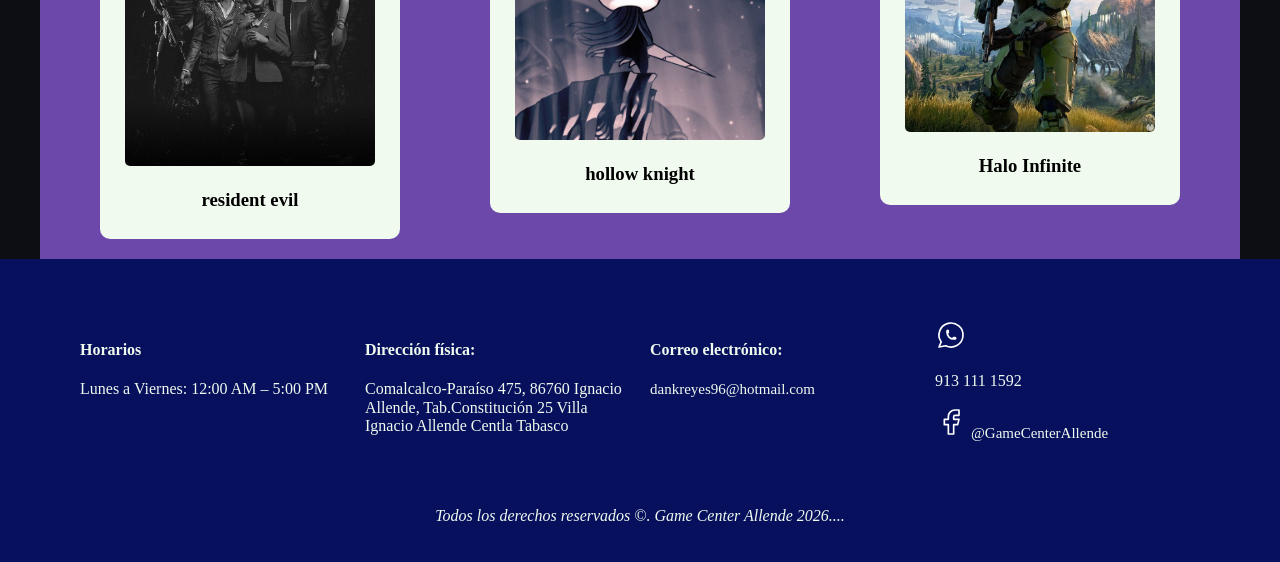
==== commit c1ad2228: "Subiendo mi proyecto final" ====
--- a/catalogo.html
+++ b/catalogo.html
@@ -11,20 +11,20 @@
   <header class="navdar">
     <a name="inicio"></a>
     <div class="logo-conteiner">
-      <img src="img/logo.png" alt="logotipo" class="img-logo" width="50" height="50">
-      <span class="logo-tex"><a href="index.html" class="logo-tex">Game Center</a></span>
-      <div>
-        <nav class="nav-paguinas contenedor-paguinas">
-          <div class="contenedor-pag">
-            <a href="contacto.html">Contacto</a>
-          </div>
-          <div class="contenedor-pag">
-            <a href="terminos.html">Terminos</a>
-          </div>
+        <div style="display: flex; align-items: center; gap: 1rem;">
+            <img src="img/logo.png" alt="logotipo" class="img-logo" width="50" height="50">
+            <span class="logo-tex"><a href="index.html" class="logo-tex">Game Center</a></span>
+        </div>
+        <nav class="nav-paguinas">
+            <div class="contenedor-pag">
+                <a href="contacto.html">Contacto</a>
+            </div>
+            <div class="contenedor-pag">
+                <a href="terminos.html">Terminos</a>
+            </div>
         </nav>
-      </div>
     </div>
-  </header>
+</header>
   <div class="bg-nav">
     <nav class="nav-Principal contenedor">
       <a href="index.html">Home</a>
--- a/css/style.css
+++ b/css/style.css
@@ -503,23 +503,53 @@
     }
 }
 
-
 .contenedor-mapa{
     width: 100%;
 }
-
 
 img{
     max-width: 100%;
     height: auto;
 }
 
-
 input, textarea, select, button{
     max-width: 100%;
 }
 
-
 iframe{
     max-width: 100%;
+}
+
+
+.logo-conteiner {
+    display: flex;
+    align-items: center;
+    justify-content: flex-between;
+    flex-wrap: wrap;
+    gap: 1rem;
+}
+
+
+.logo-conteiner > div:first-child {
+    display: flex;
+    align-items: center;
+    gap: 1rem;
+}
+
+.nav-paguinas {
+    display: flex;
+    flex-direction: row;
+    gap: 1rem;
+    margin-left: auto;
+}
+
+
+@media (max-width: 767px) {
+    .logo-conteiner {
+        justify-content: space-between;
+    }
+    
+    .nav-paguinas {
+        margin-left: auto;
+    }
 }
